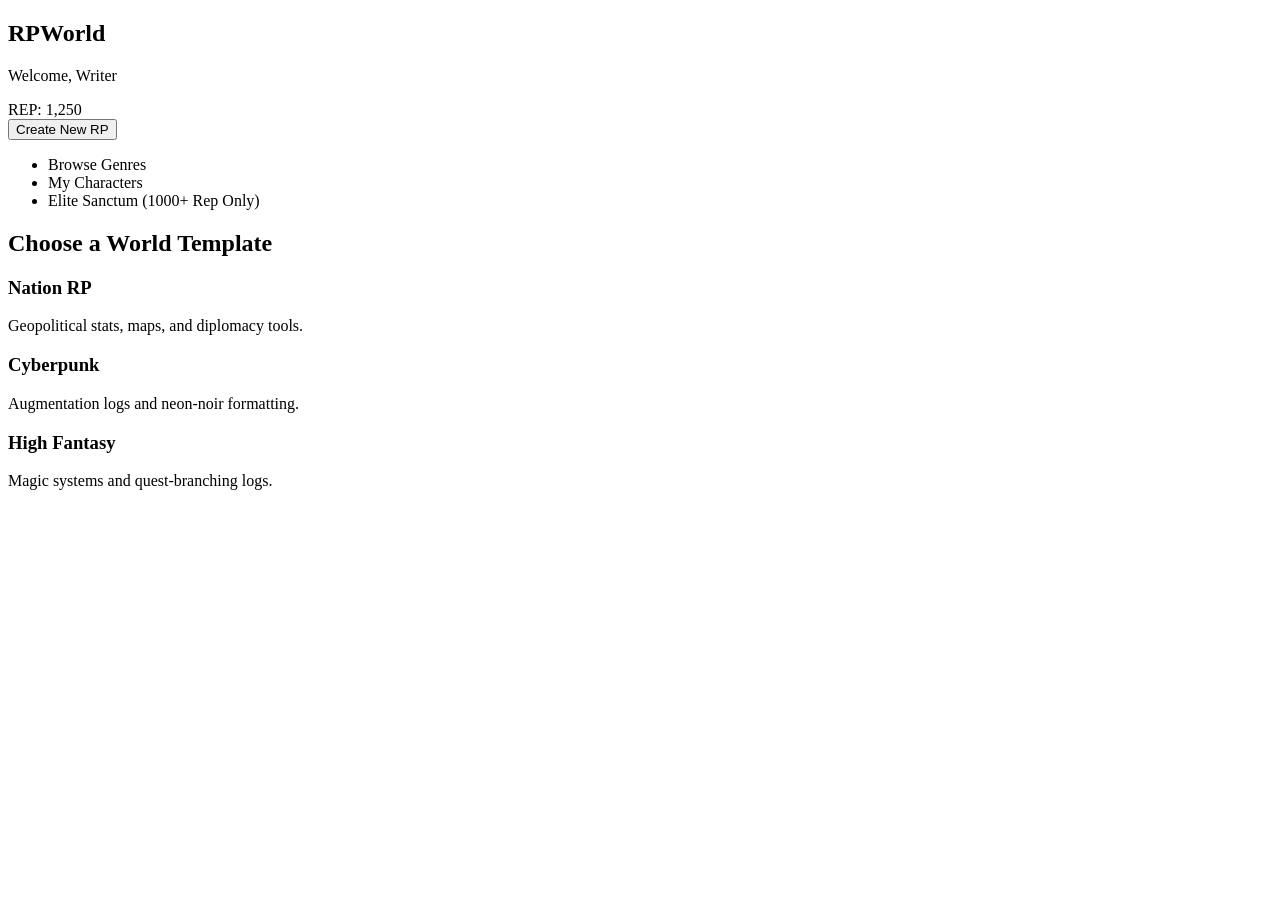
==== index.html @ 4276396a "Create index.html for RPWorld layout Initial HTML structure for RPWorld website with sidebar and mai" ====
<!DOCTYPE html>
<html lang="en">
<head>
    <meta charset="UTF-8">
    <meta name="viewport" content="width=device-width, initial-scale=1.0">
    <title>RPWorld | Next-Gen Roleplay</title>
    <link rel="stylesheet" href="style.css">
</head>
<body>
    <!-- Sidebar for Navigation and Reputation -->
    <aside class="sidebar">
        <h1 class="logo">RPWorld</h1>
        <div class="user-card">
            <p>Welcome, Writer</p>
            <div class="rep-display">REP: <span id="rep-value">1,250</span></div>
        </div>
        <nav>
            <button class="btn-primary">Create New RP</button>
            <ul>
                <li>Browse Genres</li>
                <li>My Characters</li>
                <li class="locked-link">Elite Sanctum (1000+ Rep Only)</li>
            </ul>
        </nav>
    </aside>

    <!-- Main Content Area -->
    <main class="dashboard">
        <header>
            <h2>Choose a World Template</h2>
        </header>
        <section class="template-grid">
            <div class="template-card">
                <h3>Nation RP</h3>
                <p>Geopolitical stats, maps, and diplomacy tools.</p>
            </div>
            <div class="template-card">
                <h3>Cyberpunk</h3>
                <p>Augmentation logs and neon-noir formatting.</p>
            </div>
            <div class="template-card">
                <h3>High Fantasy</h3>
                <p>Magic systems and quest-branching logs.</p>
            </div>
        </section>
    </main>
</body>
</html>
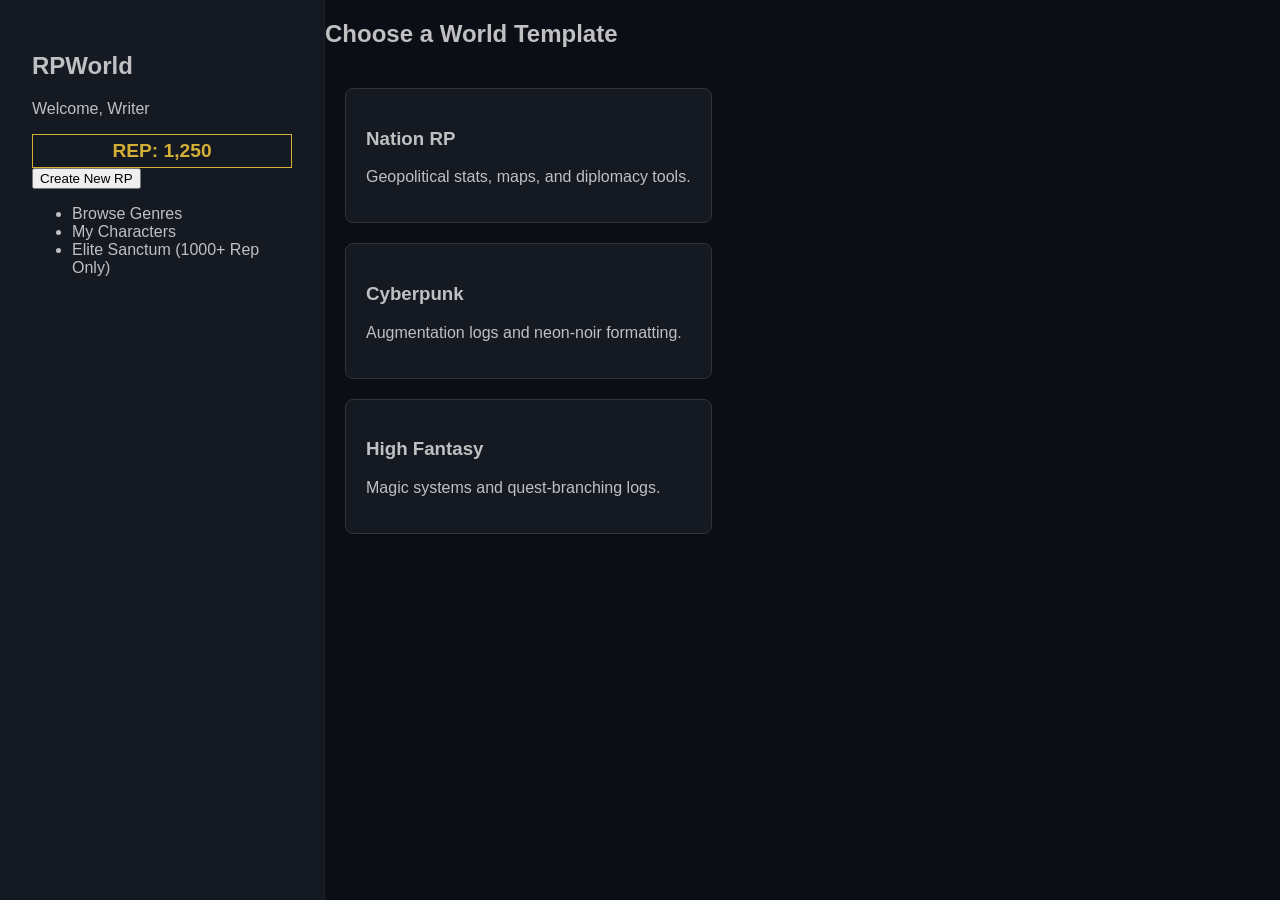
==== commit 0573d6f7: "Add script.js to index.html Add script tag to include script.js for functionality." ====
--- a/index.html
+++ b/index.html
@@ -6,6 +6,7 @@
     <title>RPWorld | Next-Gen Roleplay</title>
     <link rel="stylesheet" href="style.css">
 </head>
+<script src="script.js"></script>
 <body>
     <!-- Sidebar for Navigation and Reputation -->
     <aside class="sidebar">
--- a/style.css
+++ b/style.css
@@ -0,0 +1,53 @@
+:root {
+    --bg-dark: #0b0e14;
+    --panel-dark: #151921;
+    --accent-gold: #d4af37; /* The "Elite" color */
+    --text-silver: #c0c0c2;
+}
+
+body {
+    background-color: var(--bg-dark);
+    color: var(--text-silver);
+    font-family: 'Segoe UI', Tahoma, Geneva, Verdana, sans-serif;
+    display: flex;
+    margin: 0;
+    height: 100vh;
+}
+
+.sidebar {
+    width: 260px;
+    background: var(--panel-dark);
+    padding: 2rem;
+    border-right: 1px solid #222;
+}
+
+.rep-display {
+    color: var(--accent-gold);
+    font-weight: bold;
+    font-size: 1.2rem;
+    margin-top: 10px;
+    border: 1px solid var(--accent-gold);
+    padding: 5px;
+    text-align: center;
+}
+
+.template-grid {
+    display: grid;
+    grid-template-columns: repeat(auto-fit, minmax(200px, 1fr));
+    gap: 20px;
+    padding: 20px;
+}
+
+.template-card {
+    background: var(--panel-dark);
+    padding: 20px;
+    border-radius: 8px;
+    border: 1px solid #333;
+    transition: 0.3s;
+    cursor: pointer;
+}
+
+.template-card:hover {
+    border-color: var(--accent-gold);
+    transform: translateY(-5px);
+}
